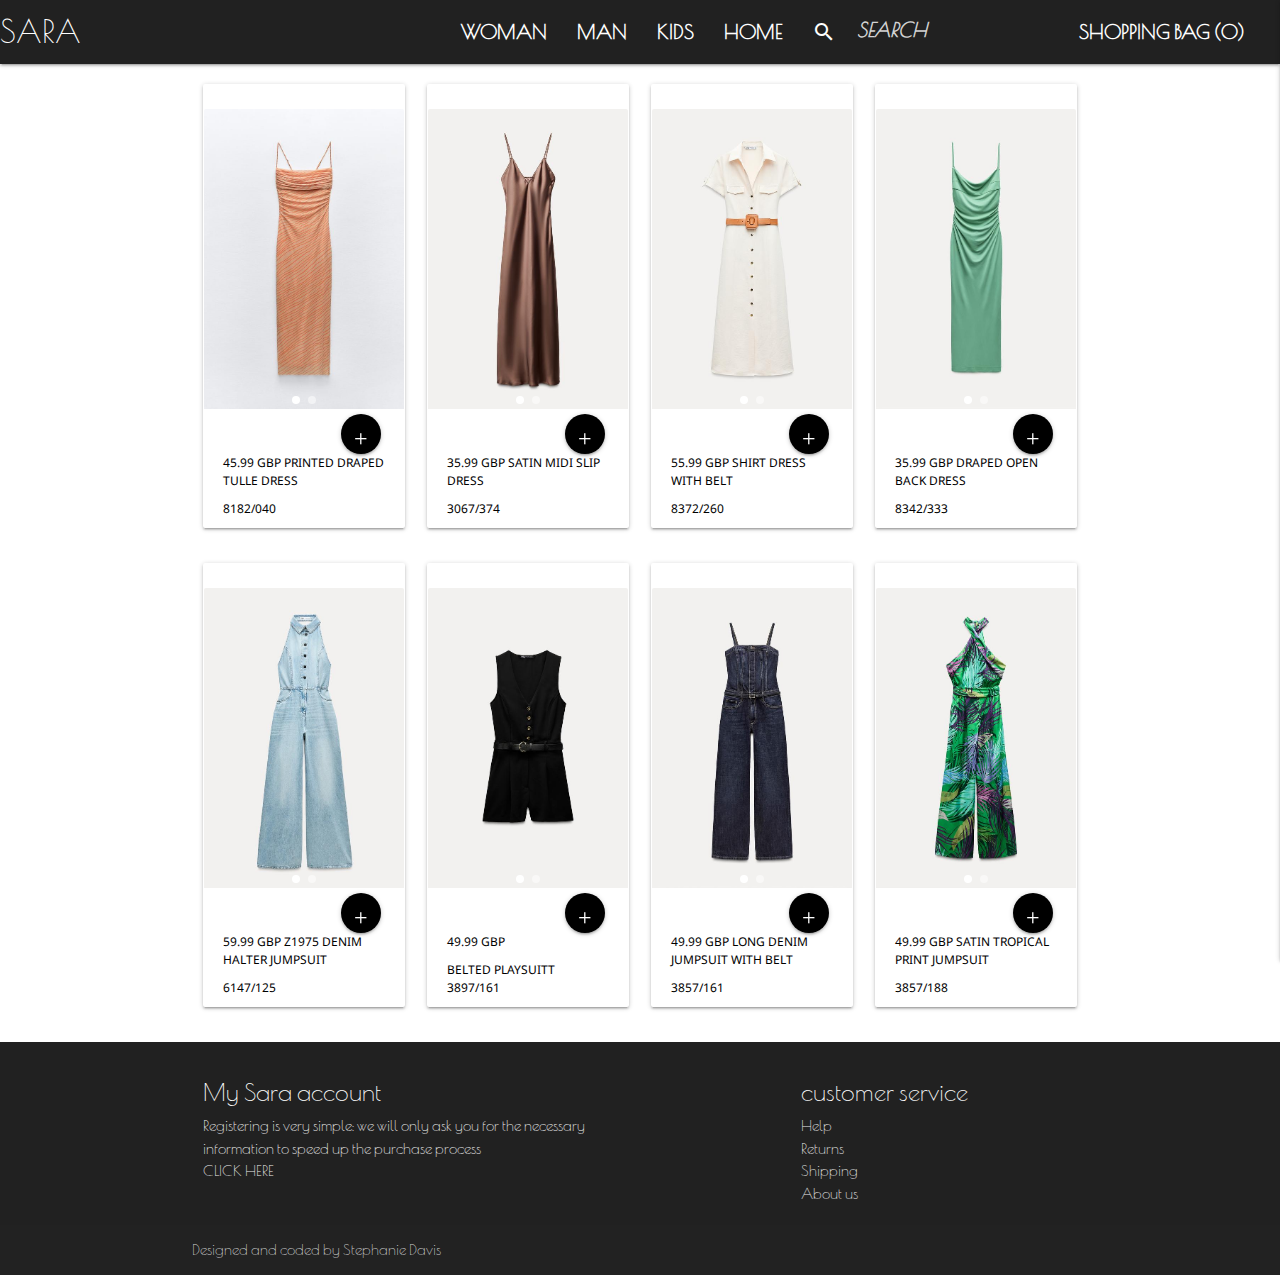
==== woman.html @ 619db23c "Initial commit" ====
<!DOCTYPE html>
<html lang="en">
<head>
    <meta charset="UTF-8">
    <meta name="viewport" content="width=device-width, initial-scale=1.0">

    <!-- google fonts -->
    <link rel="preconnect" href="https://fonts.googleapis.com">
    <link rel="preconnect" href="https://fonts.gstatic.com" crossorigin>
    <link href="https://fonts.googleapis.com/css2?family=Libre+Baskerv
    ille:ital,wght@0,400;0,700;1,400&family=Poiret+One&display=swap" rel="stylesheet">
    <link rel="preconnect" href="https://fonts.googleapis.com">
<link rel="preconnect" href="https://fonts.gstatic.com" crossorigin>
<link href="https://fonts.googleapis.com/css2?family=Noto+Sans:ital,wght@0,100..900;1,100..900&display=swap" rel="stylesheet">

    <!-- Compiled and minified CSS -->
    <link rel="stylesheet" href="https://cdnjs.cloudflare.com/ajax/libs/materialize/1.0.0/css/materialize.min.css">
    <link href="https://fonts.googleapis.com/icon?family=Material+Icons" rel="stylesheet">
    <link rel="stylesheet" href="style.css"> 
  
   
    <title>SARA WOAMAN</title>
</head>
<body>
<!-- !NAV BAR -->
 
  <div class="navbar-fixed">    <!-- fixed nav bar  -->
    <nav>
        <div class="nav-wrapper #212121 grey darken-4">
          <a href="index.html" class="brand-logo">sara</a>
            
            <a href="#" data-target="mobile-demo" class="sidenav-trigger"><i class="material-icons">menu</i></a>

             <!-- Search bar -->
             

            
            <ul class="right hide-on-med-and-down">          
              <li><a href="woman.html">woman</a></li>
              <li><a href="man.html">man</a></li>
              <li><a href="kids.html">kids</a></li>
              <li><a href="index.html">home</a></li>
              <li>
                <form id="search-form">
                <div class="input-field">
                    <input id="search" type="search" required placeholder="search">
                    <label class="label-icon" for="search"><i class="material-icons">search</i></label>
                    <i class="material-icons">close</i>
                </div>
                </form>
              </li>
              <li><a href="#" id="shopping-bag">shopping bag (0)</a></li>

            </ul>        
             
        </div>
    </nav> 

    </div>

      <!-- mobile nav -->
    <ul class="sidenav" id="mobile-demo">
        <li><a href="woman.html">woman</a></li>
        <li><a href="man.html">man</a></li>
        <li><a href="kids.html">kids</a></li>
        <li><a href="index.html">home</a></li>
    </ul>

    <!--! SHOPPING BAG -->
<ul class="sidenav" id="shopping-cart-sidenav">
  <li><a href="#!">Cart Item 1</a></li>
  <li><a href="#!">Cart Item 2</a></li>
  <li><a href="#!">Cart Item 3</a></li>
  <li><a href="#!">Total: £0.00</a></li>
</ul>





<!-- ! CARDS -->
<div class="container">

<div class="row">  <!-- grid -->   
  
<!-- 1 -->
    <div class="col s6 m3">
      <div class="card">
        <div class="card-image">
          <div class="carousel">
            <a class="carousel-item " ><img src="assets/printed draped tulle dress.jpg"> </a>
            <a class="carousel-item " ><img src="assets/printed draped tulle dress_2.jpg"></a>            
          </div>         
          <a class="btn-floating halfway-fab waves-effect waves-light #000000 black"><i class="material-icons" id="add-btn">+</i></a>
        </div>
        <div class="card-content">
          <p> 45.99 GBP PRINTED DRAPED TULLE DRESS </p>          
          <p>8182/040</p>
        </div>
      </div>
    </div>

    <!-- 2 -->
    <div class="col s6 m3">
      <div class="card">
        <div class="card-image">
          <div class="carousel">
            <a class="carousel-item " ><img src="assets/satin slip dress 2.jpg"> </a>
            <a class="carousel-item " ><img src="assets/satin slip dress.jpg"></a>            
          </div>         
          <a class="btn-floating halfway-fab waves-effect waves-light #000000 black"><i class="material-icons" id="add-btn">+</i></a>
        </div>
        <div class="card-content">
          <p> 35.99 GBP  SATIN MIDI SLIP DRESS </p>          
          <p>3067/374</p>
        </div>
      </div>
    </div>

    <!--  3-->
    <div class="col s6 m3">
      <div class="card">
        <div class="card-image">
          <div class="carousel">
            <a class="carousel-item " ><img src="assets/shirt dress with belt.jpg"> </a>
            <a class="carousel-item " ><img src="assets/shirt dress with belt2.jpg"></a>            
          </div>         
          <a class="btn-floating halfway-fab waves-effect waves-light #000000 black"><i class="material-icons" id="add-btn">+</i></a>
        </div>
        <div class="card-content">
          <p>55.99 GBP SHIRT DRESS WITH BELT</p>          
          <p> 8372/260</p>
        </div>
      </div>
    </div>
    <!--  4  -->
    <div class="col s6 m3">
      <div class="card">
        <div class="card-image">
          <div class="carousel">
            <a class="carousel-item " ><img src="assets/draped open back dress.jpg"> </a>
            <a class="carousel-item " ><img src="assets/draped open back dress2.jpg"></a>            
          </div>         
          <a class="btn-floating halfway-fab waves-effect waves-light #000000 black"><i class="material-icons" id="add-btn">+</i></a>
        </div>
        <div class="card-content">
          <p> 35.99 GBP DRAPED OPEN BACK DRESS</p>          
          <p> 8342/333</p>
        </div>
      </div>
    </div>

    <!--  5 -->
    <div class="col s6 m3">
      <div class="card">
        <div class="card-image">
          <div class="carousel">
            <a class="carousel-item " ><img src="assets/jumpsuit_denim2.jpg"> </a>
            <a class="carousel-item " ><img src="assets/jumpsuit_denim.jpg"></a>            
          </div>         
          <a class="btn-floating halfway-fab waves-effect waves-light #000000 black"><i class="material-icons" id="add-btn">+</i></a>
        </div>
        <div class="card-content">
          <p> 59.99 GBP Z1975 DENIM HALTER JUMPSUIT</p>          
          <p>  6147/125</p>
        </div>
      </div>
    </div>

      <!--  6 -->
      <div class="col s6 m3">
        <div class="card">
          <div class="card-image">
            <div class="carousel">
              <a class="carousel-item " ><img src="assets/playsuit.jpg"> </a>
              <a class="carousel-item " ><img src="assets/playsuit2.jpg"></a>            
            </div>         
            <a class="btn-floating halfway-fab waves-effect waves-light #000000 black"><i class="material-icons" id="add-btn">+</i></a>
          </div>
          <div class="card-content">
            <p id="price">49.99 GBP</p> <p> BELTED PLAYSUITT 3897/161</p>        
          </div>
        </div>
      </div>

      <!--  7 -->
      <div class="col s6 m3">
        <div class="card">
          <div class="card-image">
            <div class="carousel">
              <a class="carousel-item " ><img src="assets/long demin jumpsuit.jpg"> </a>
              <a class="carousel-item " ><img src="assets/long demin jumpsuit2.jpg"></a>            
            </div>         
            <a class="btn-floating halfway-fab waves-effect waves-light #000000 black"><i class="material-icons" id="add-btn">+</i></a>
          </div>
          <div class="card-content">
            <p> 49.99 GBP LONG DENIM JUMPSUIT WITH BELT</p>          
            <p>  3857/161</p>
          </div>
        </div>
      </div>

         <!--  7 -->
         <div class="col s6 m3">
          <div class="card">
            <div class="card-image">
              <div class="carousel">
                <a class="carousel-item " ><img src="assets/satin tropical jumpsuit.jpg"> </a>
                <a class="carousel-item " ><img src="assets/satin tropical jumpsuit2.jpg"></a>            
              </div>         
              <a class="btn-floating halfway-fab waves-effect waves-light #000000 black"><i class="material-icons" id="add-btn">+</i></a>
            </div>
            <div class="card-content">
              <p> 49.99 GBP SATIN TROPICAL PRINT JUMPSUIT</p>          
              <p>  3857/188</p>
            </div>
          </div>
        </div>
    
   

      




  </div>   <!-- end of row  -->

</div>


     
</div><!-- end of container  -->


<!-- !FOOTER  -->
  <footer class="page-footer grey darken-4">
    <div class="container ">
      <div class="row">
        <div class="col l6 s12">
          <h5 class="white-text">My Sara account </h5>
          <p class="grey-text text-lighten-4">Registering is very simple: we will only ask you for the necessary information to speed up the purchase process</p>
          <a class="grey-text text-lighten-3" href="#!">CLICK HERE</a>
        </div>
        <div class="col l4 offset-l2 s12">
          <h5 class="white-text">customer service</h5>
          <ul>
            <li><a class="grey-text text-lighten-3" href="#!">Help</a></li>
            <li><a class="grey-text text-lighten-3" href="#!">Returns </a></li>
            <li><a class="grey-text text-lighten-3" href="#!">Shipping</a></li>
            <li><a class="grey-text text-lighten-3" href="#!">About us</a></li>
          </ul>
        </div>
      </div>
    </div>
    <div class="footer-copyright">
      <div class="container">
      
      <P>Designed and coded by Stephanie Davis</P>
      <!-- <a class="grey-text text-lighten-4 right" href="#!">More Links</a> -->
      </div>
    </div>
  </footer>

    

    <script src="script.js"></script>
     <!-- Compiled and minified JavaScript -->
    <script src="https://cdnjs.cloudflare.com/ajax/libs/materialize/1.0.0/js/materialize.min.js"></script>
        
</body>
</html>
---- style.css ----
*{
    margin: 0px;
    font-family: "Poiret One", sans-serif;
    padding: 0px;
    
}

body {
    overflow-x: hidden; /* Prevents horizontal scrolling on the entire page */
}


/*! NAV BAR*/

.brand-logo{
    font-family: "Poiret One", sans-serif;
    text-transform:uppercase

}
nav ul{
    margin-right: 20px;
}

nav ul a {
    color: rgb(255, 255, 255);
    text-transform: uppercase;
    font-size: 20px;
    font-weight: 800;
}

.nav-wrapper a:hover {
    background-color: rgb(255, 255, 255); /* Background color on hover */
    color: rgb(0, 0, 0); /* Text color on hover */
}

/* SEARCH BAR */


#search-form .input-field input::placeholder {
    font-family: "Poiret One", sans-serif;
    text-transform:uppercase;
    font-weight: 800;
    font-size: 20px; 
    color: lightgrey; /* Change the color of the placeholder text */
    font-style: italic; /* Optional: set the style to italic */
    opacity: 1; 
    margin: 0;
    
}

.nav-wrapper .input-field input[type=search] {
    height:min-content;      /*  fixed search bar that was too high*/
}

.nav-search .input-field {
    margin: 0; /* Remove any extra margin */
}



/* side nave */
.sidenav li>a {
    font-family: "Poiret One", sans-serif;
    color: black;
    font-size: 10px;
    font-weight: 800;
    text-transform: uppercase;
}


/* ! SARA NAME AND IMG */

.hero{
    margin-top: 0px;
}
.hero-section {
    position: relative;
    overflow: hidden; 
    width: 100vw; 
    height: 100vh; 
    display: flex;
    justify-content: center;
    align-items: center;
    margin-bottom: 10px;
    
}


.company-name {
    font-weight: 500;
    font-size: 450px;
    font-family: "Poiret One", sans-serif;
    text-transform: uppercase;
    color: rgb(0, 0, 0); 

    position: absolute;
    top: 5px;
    bottom: 20px; 
    
    text-align: center; 
    padding: 10px;
    z-index: 10;     /* text over image */

    /* text effects  */
    animation: drop 0.9s ease-out forwards; /* Easing adjusted for smooth landing */
    
}



@keyframes drop {
    0% {
        transform: translateY(-200px);
        opacity: 0;
    }
    100% {
        transform: translateY(0px);
        opacity: 1;
    }
}




@keyframes fadeIn {
    to {
        opacity: 10; /* Fully visible */
    }
}


@media only screen and (max-width: 600px) {
    .my_name span {
        font-size: 60px; /* Adjust font size for smaller screens if needed */
    }
}

/* !ADVERT SECTION */
.promo-title{
    font-size: 50px;
    text-transform: uppercase;
    
    text-align: center;
    border-top: 10px solid black; /* Add top border */
    border-bottom: 10px solid black;
   
}


.card{
    margin-top: 20px;  
      
}

.card:hover{
    box-shadow: 0 0 20px 10px rgba(199, 186, 186, 0.8); 
    transform: scale(1.01); /* Slightly enlarges on hover */
}
.card-image img{
    height: 300px;       /* Fixed height */
    width: 100%;        
    object-fit:scale-down;
    
}

.card .card-content {
   padding: 10px 20px;
   text-transform: uppercase;
    
}

/* landing page only */
#slogan{ 
    font-family: "Noto Sans", sans-serif;
    font-size: 16px;
    text-align: center;

}

.card .card-action a:not(.btn):not(.btn-large):not(.btn-small):not(.btn-large):not(.btn-floating){
color: black;
font-family: "Noto Sans", sans-serif;
text-align: center;
font-size: 12px;

}


/* ! ITEMS PAGES */

/* PAGES CARD STYLING */
.card .card-content p {
    font-family: "Noto Sans", sans-serif;
    font-weight: 400;
    color: rgb(0, 0, 0);
    font-size: 12px;
    margin-top: 10px;
}

.carousel {
    height: 350px;
  
}

.carousel .carousel-item {    
    height: auto ; /* Allow height to adjust to content , remove gap from top*/
}
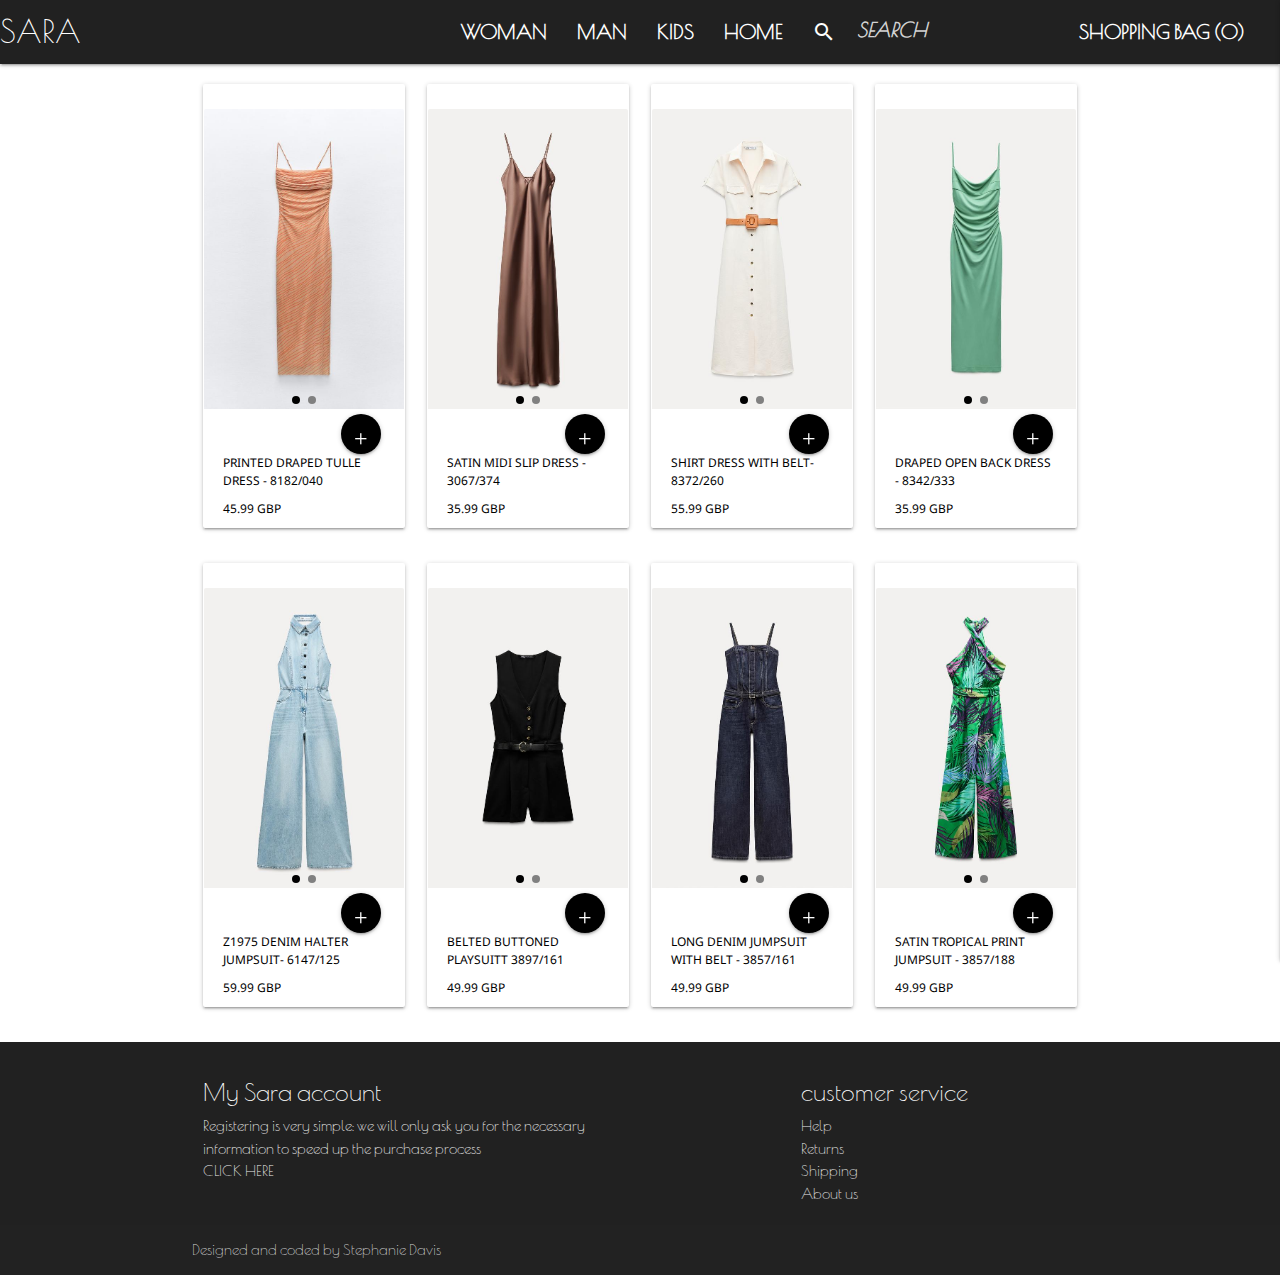
==== commit 73e2a0ff: "Added more javascript" ====
--- a/woman.html
+++ b/woman.html
@@ -68,11 +68,8 @@
 
     <!--! SHOPPING BAG -->
 <ul class="sidenav" id="shopping-cart-sidenav">
-  <li><a href="#!">Cart Item 1</a></li>
-  <li><a href="#!">Cart Item 2</a></li>
-  <li><a href="#!">Cart Item 3</a></li>
-  <li><a href="#!">Total: £0.00</a></li>
-</ul>
+  <li><a href="#!">SHOPPING BAG EMPTY</a></li>
+  </ul>
 
 
 
@@ -94,8 +91,8 @@
           <a class="btn-floating halfway-fab waves-effect waves-light #000000 black"><i class="material-icons" id="add-btn">+</i></a>
         </div>
         <div class="card-content">
-          <p> 45.99 GBP PRINTED DRAPED TULLE DRESS </p>          
-          <p>8182/040</p>
+          <p>PRINTED DRAPED TULLE DRESS - 8182/040  </p>          
+          <p>45.99 GBP</p>
         </div>
       </div>
     </div>
@@ -111,8 +108,8 @@
           <a class="btn-floating halfway-fab waves-effect waves-light #000000 black"><i class="material-icons" id="add-btn">+</i></a>
         </div>
         <div class="card-content">
-          <p> 35.99 GBP  SATIN MIDI SLIP DRESS </p>          
-          <p>3067/374</p>
+          <p>SATIN MIDI SLIP DRESS - 3067/374</p>          
+          <p> 35.99 GBP  </p>
         </div>
       </div>
     </div>
@@ -128,8 +125,8 @@
           <a class="btn-floating halfway-fab waves-effect waves-light #000000 black"><i class="material-icons" id="add-btn">+</i></a>
         </div>
         <div class="card-content">
-          <p>55.99 GBP SHIRT DRESS WITH BELT</p>          
-          <p> 8372/260</p>
+          <p>SHIRT DRESS WITH BELT-8372/260</p>          
+          <p> 55.99 GBP  </p>
         </div>
       </div>
     </div>
@@ -144,8 +141,8 @@
           <a class="btn-floating halfway-fab waves-effect waves-light #000000 black"><i class="material-icons" id="add-btn">+</i></a>
         </div>
         <div class="card-content">
-          <p> 35.99 GBP DRAPED OPEN BACK DRESS</p>          
-          <p> 8342/333</p>
+          <p> DRAPED OPEN BACK DRESS - 8342/333</p>          
+          <p> 35.99 GBP</p>
         </div>
       </div>
     </div>
@@ -161,8 +158,8 @@
           <a class="btn-floating halfway-fab waves-effect waves-light #000000 black"><i class="material-icons" id="add-btn">+</i></a>
         </div>
         <div class="card-content">
-          <p> 59.99 GBP Z1975 DENIM HALTER JUMPSUIT</p>          
-          <p>  6147/125</p>
+          <p> Z1975 DENIM HALTER JUMPSUIT- 6147/125</p>          
+          <p> 59.99 GBP </p>
         </div>
       </div>
     </div>
@@ -178,7 +175,8 @@
             <a class="btn-floating halfway-fab waves-effect waves-light #000000 black"><i class="material-icons" id="add-btn">+</i></a>
           </div>
           <div class="card-content">
-            <p id="price">49.99 GBP</p> <p> BELTED PLAYSUITT 3897/161</p>        
+             <p> BELTED BUTTONED PLAYSUITT 3897/161 </p>
+              <p >49.99 GBP</p>       
           </div>
         </div>
       </div>
@@ -194,13 +192,13 @@
             <a class="btn-floating halfway-fab waves-effect waves-light #000000 black"><i class="material-icons" id="add-btn">+</i></a>
           </div>
           <div class="card-content">
-            <p> 49.99 GBP LONG DENIM JUMPSUIT WITH BELT</p>          
-            <p>  3857/161</p>
-          </div>
-        </div>
-      </div>
-
-         <!--  7 -->
+            <p> LONG DENIM JUMPSUIT WITH BELT - 3857/161</p>          
+            <p>49.99 GBP </p>
+          </div>
+        </div>
+      </div>
+
+         <!--  8 -->
          <div class="col s6 m3">
           <div class="card">
             <div class="card-image">
@@ -211,8 +209,8 @@
               <a class="btn-floating halfway-fab waves-effect waves-light #000000 black"><i class="material-icons" id="add-btn">+</i></a>
             </div>
             <div class="card-content">
-              <p> 49.99 GBP SATIN TROPICAL PRINT JUMPSUIT</p>          
-              <p>  3857/188</p>
+              <p> SATIN TROPICAL PRINT JUMPSUIT - 3857/188</p>          
+              <p>49.99 GBP</p>
             </div>
           </div>
         </div>
--- a/style.css
+++ b/style.css
@@ -65,6 +65,8 @@
     font-size: 10px;
     font-weight: 800;
     text-transform: uppercase;
+    
+    padding: 0 15px;
 }
 
 
@@ -207,5 +209,20 @@
 }
 
 
-
-
+.carousel .indicators .indicator-item{
+    background-color:grey;
+}
+.carousel .indicators .indicator-item.active {
+    background-color: #000000;
+}
+
+/* ! SHOPPING BAG */
+.sidenav li>a>i, .sidenav li>a>[class^="mdi-"], .sidenav li>a li>a>[class*="mdi-"], .sidenav li>a>i.material-icons {
+    float: right;
+}
+
+.sidenav li>a{
+    font-size: 15PX;
+}
+
+/* empyty bag */
